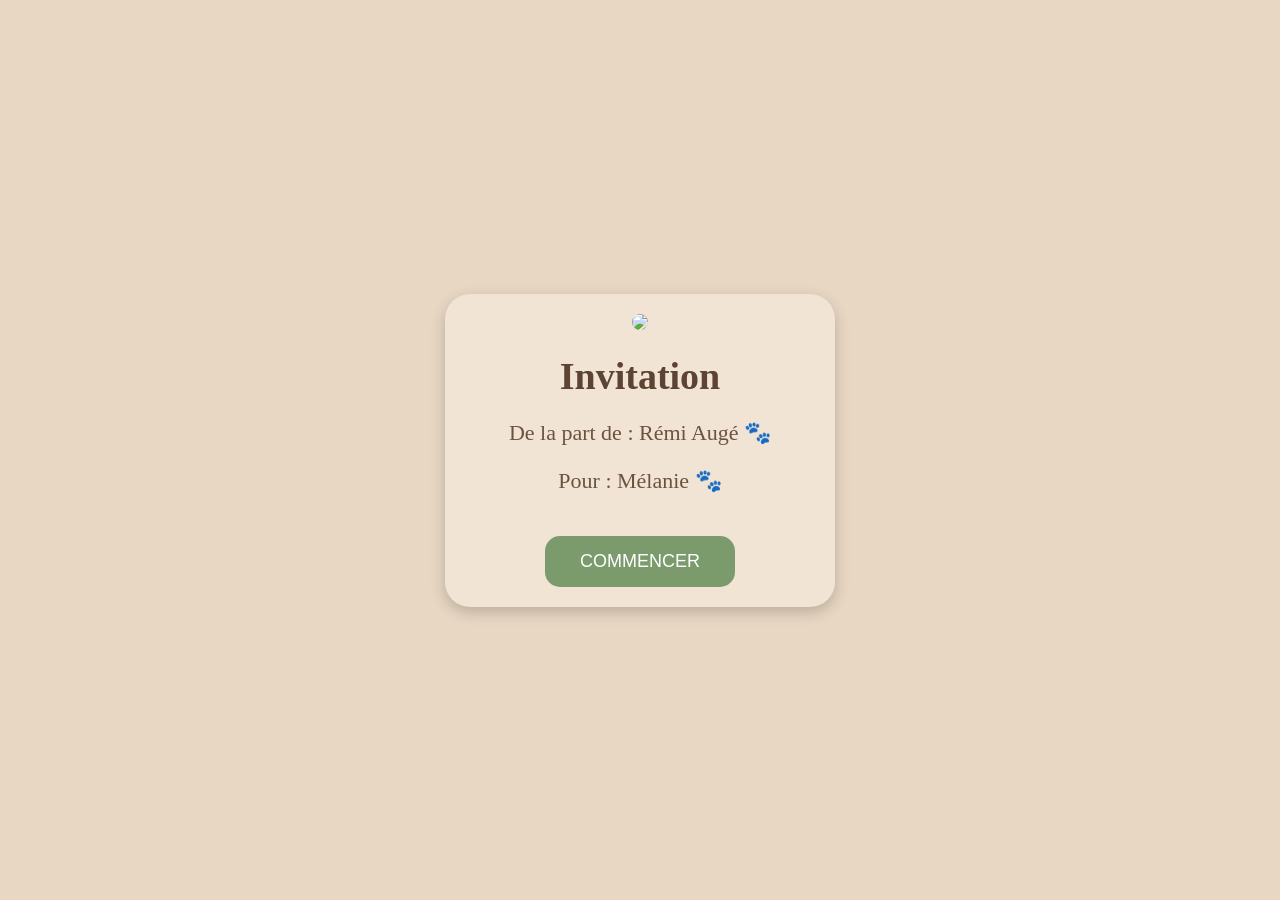
==== index.html @ 0f6b313d "Update index.html" ====
<!DOCTYPE html>
<html lang="fr">
<head>
<meta charset="UTF-8">
<meta name="viewport" content="width=device-width, initial-scale=1.0">
<title>Invitation pour Mélanie </title>

<style>
body{
    margin:0;
    background:#e8d7c3;
    font-family: 'Georgia', serif;
    display:flex;
    justify-content:center;
    align-items:center;
    height:100vh;
}

.card{
    width:350px;
    background:#f2e4d4;
    padding:20px;
    border-radius:25px;
    text-align:center;
    box-shadow:0 5px 15px rgba(0,0,0,0.2);
}

.photo{
    width:100%;
    border-radius:15px;
}

h1{
    font-size:38px;
    margin:20px 0 5px;
    color:#5c4333;
}

p{
    font-size:22px;
    color:#6d5240;
}

button{
    margin-top:20px;
    background:#7c9b6d;
    color:white;
    border:none;
    padding:15px 35px;
    border-radius:15px;
    font-size:18px;
    cursor:pointer;
}
</style>
</head>

<body>

<div class="card">
    <img src="images/Image5" class="photo">

    <h1>Invitation</h1>

    <p>De la part de : Rémi Augé 🐾</p>
    <p>Pour : Mélanie 🐾</p>

    <button onclick="window.location.href='invitation.html'">
        COMMENCER
    </button>
</div>

</body>
</html>
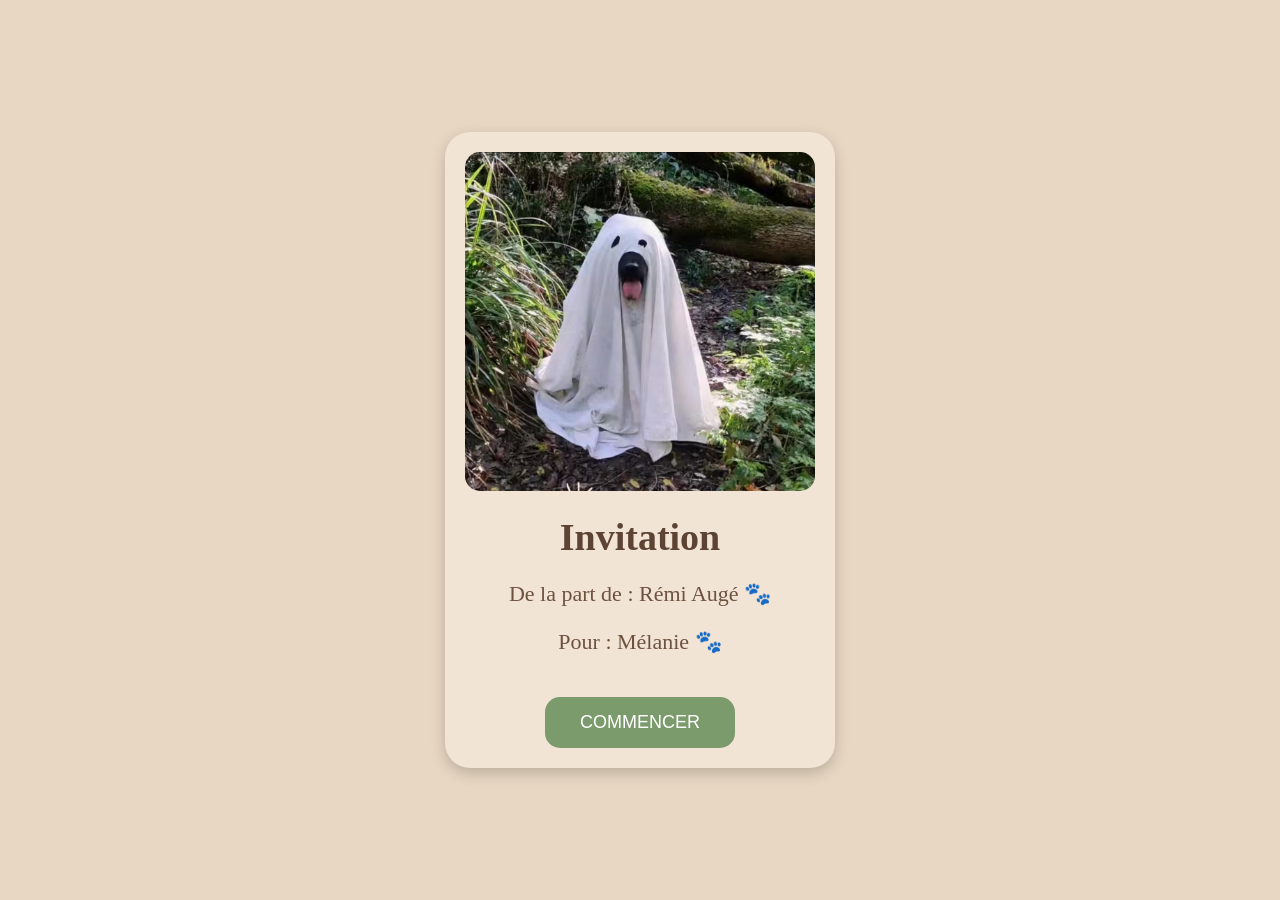
==== commit 811a5bce: "Update index.html" ====
--- a/index.html
+++ b/index.html
@@ -57,7 +57,7 @@
 <body>
 
 <div class="card">
-    <img src="images/Image5" class="photo">
+    <img src="images/Image5.jpg" class="photo">
 
     <h1>Invitation</h1>
 
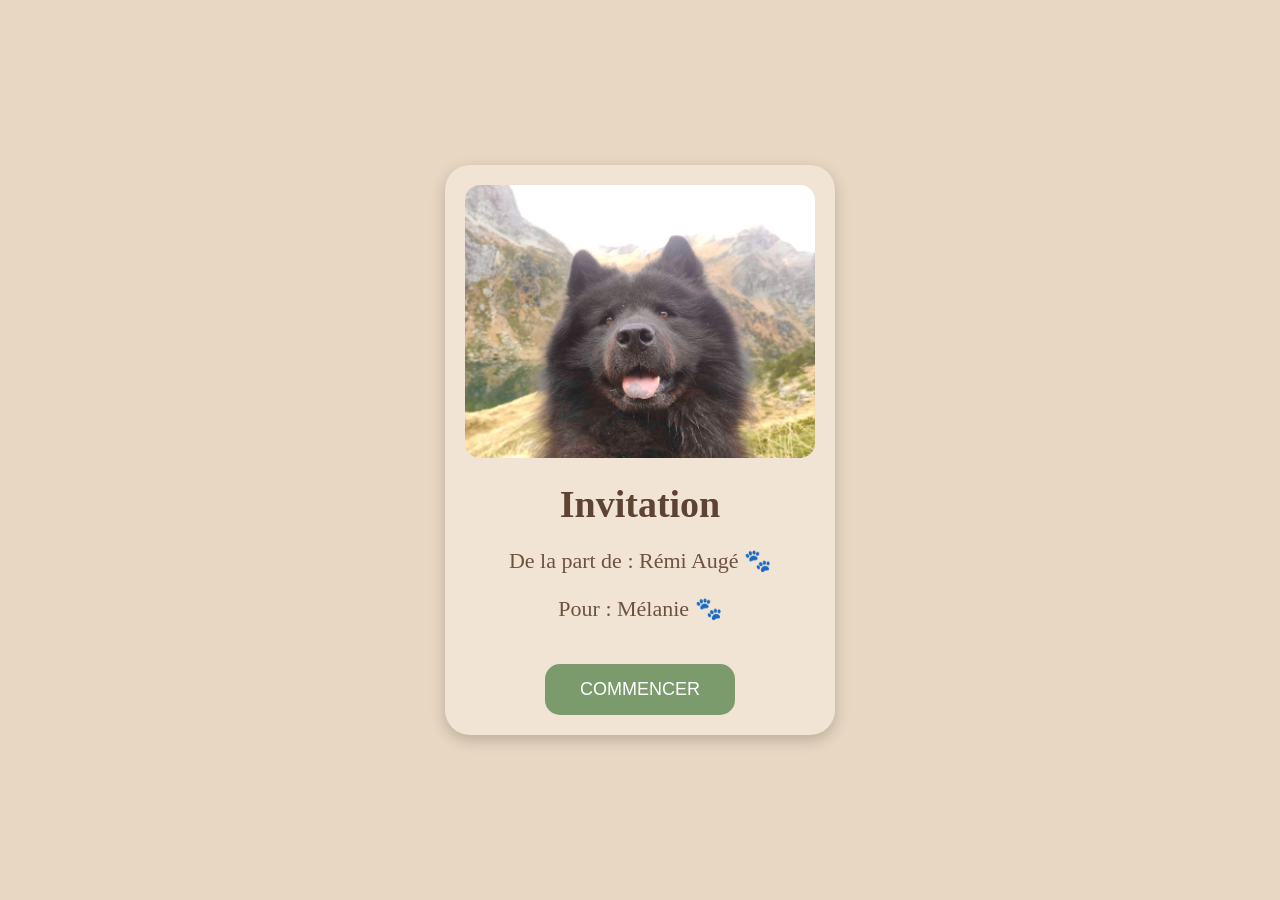
==== commit 6cca52a4: "Update index.html" ====
--- a/index.html
+++ b/index.html
@@ -57,7 +57,7 @@
 <body>
 
 <div class="card">
-    <img src="images/Image5.jpg" class="photo">
+    <img src="images/Image3.jpg" class="photo">
 
     <h1>Invitation</h1>
 
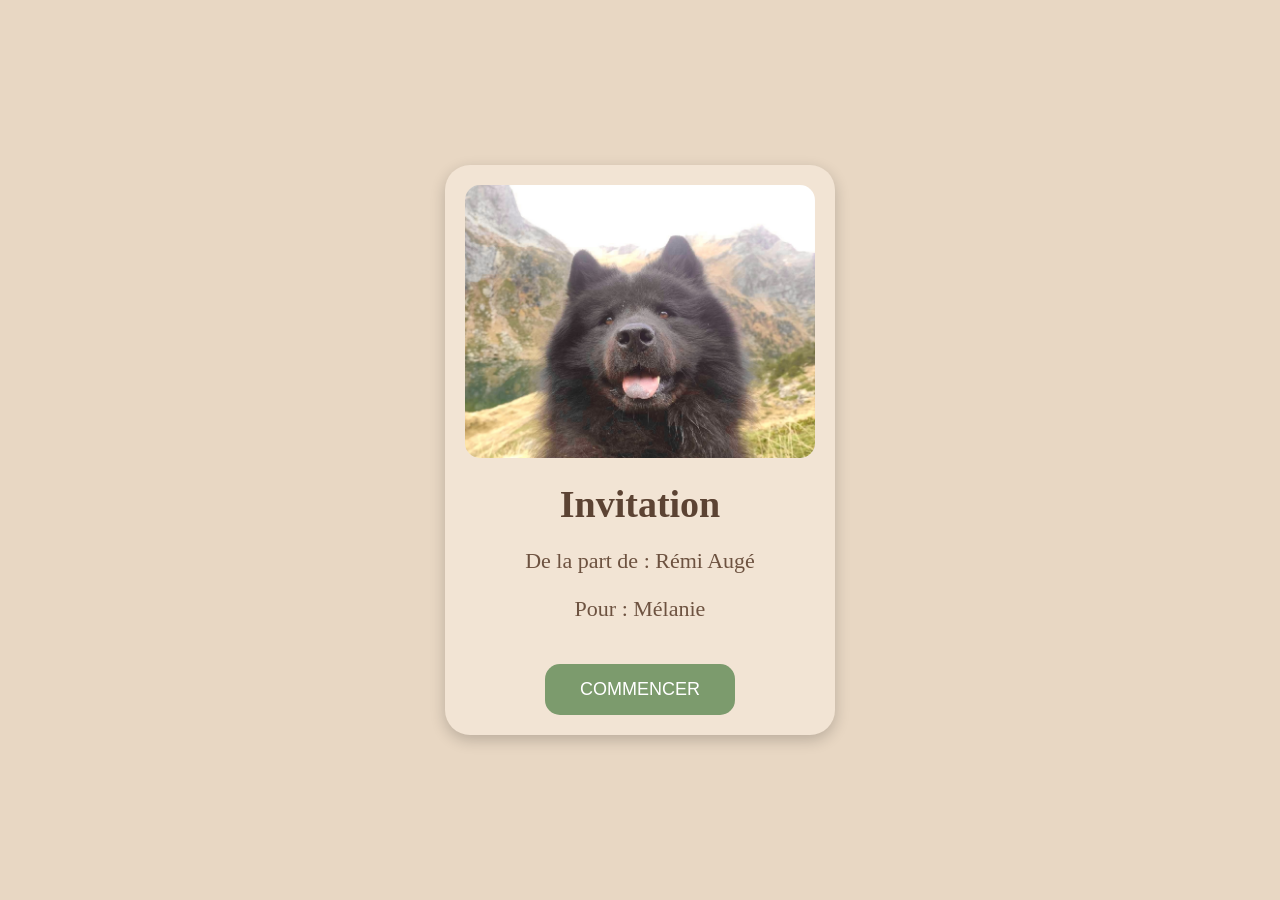
==== commit d4987214: "Update index.html" ====
--- a/index.html
+++ b/index.html
@@ -61,8 +61,8 @@
 
     <h1>Invitation</h1>
 
-    <p>De la part de : Rémi Augé 🐾</p>
-    <p>Pour : Mélanie 🐾</p>
+    <p>De la part de : Rémi Augé</p>
+    <p>Pour : Mélanie</p>
 
     <button onclick="window.location.href='invitation.html'">
         COMMENCER
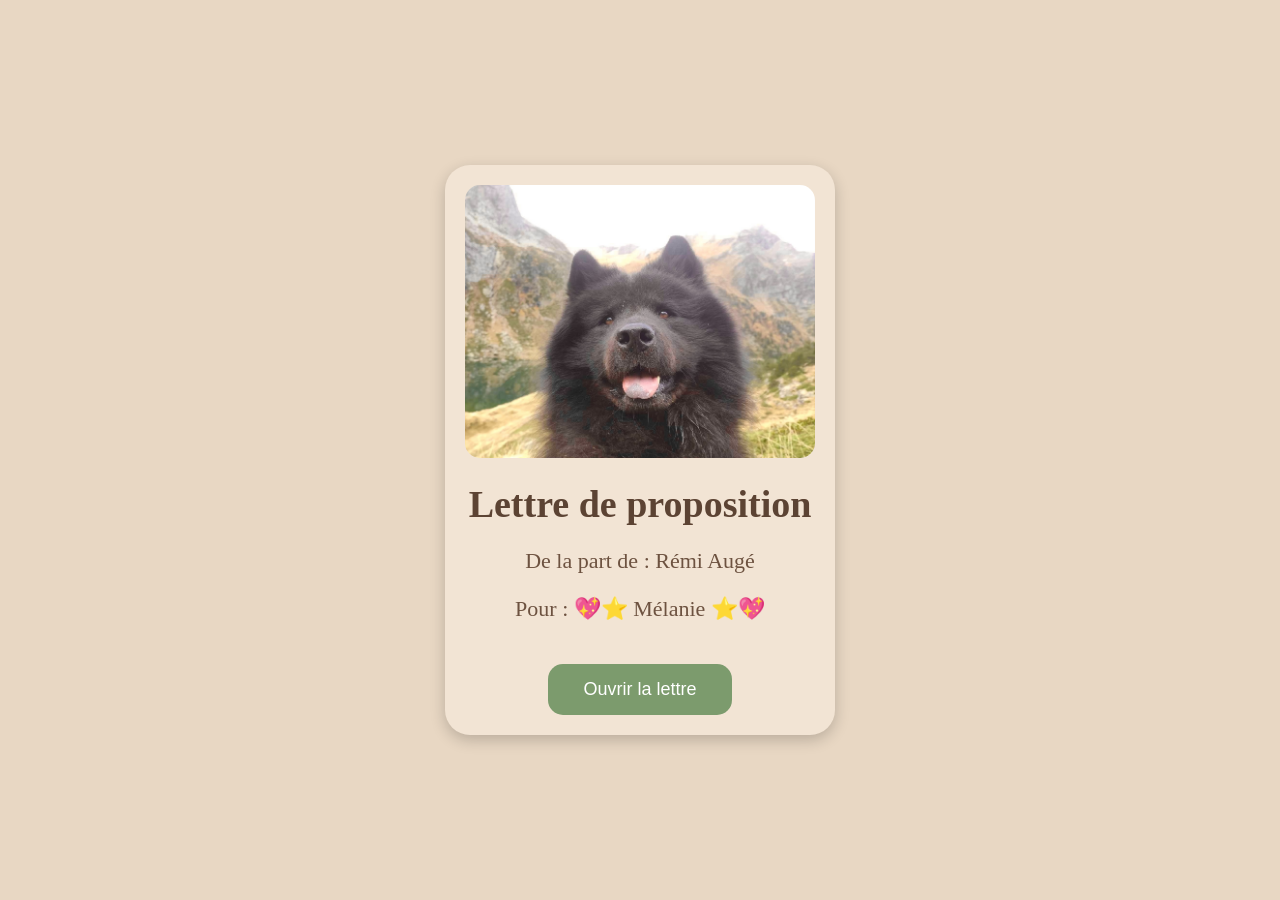
==== commit 22994ba9: "Update index.html" ====
--- a/index.html
+++ b/index.html
@@ -59,13 +59,13 @@
 <div class="card">
     <img src="images/Image3.jpg" class="photo">
 
-    <h1>Invitation</h1>
+    <h1>Lettre de proposition</h1>
 
-    <p>De la part de : Rémi Augé</p>
-    <p>Pour : Mélanie</p>
+    <p>De la part de : Rémi Augé </p>
+    <p>Pour : 💖⭐ Mélanie ⭐💖 </p>
 
     <button onclick="window.location.href='invitation.html'">
-        COMMENCER
+        Ouvrir la lettre
     </button>
 </div>
 
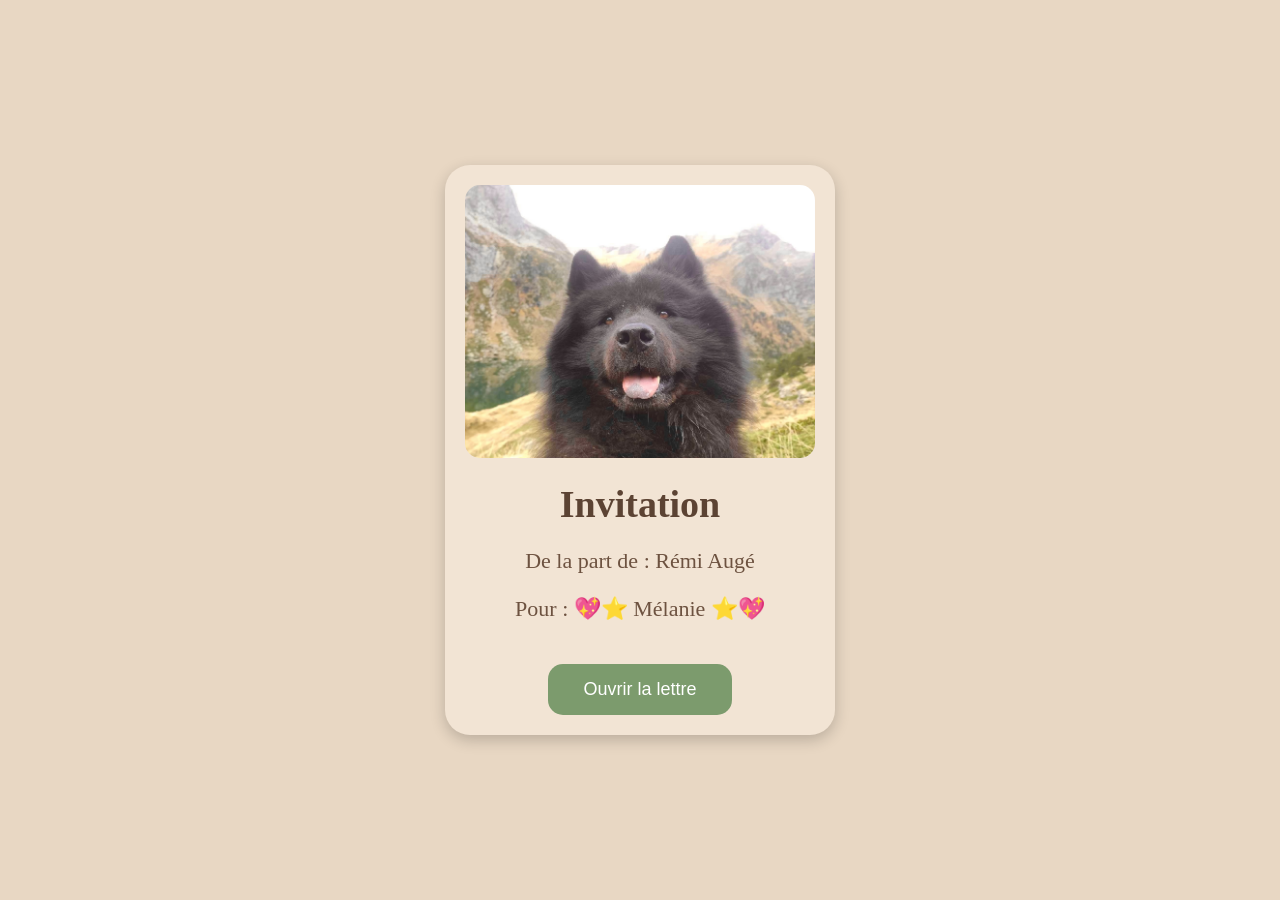
==== commit 5737c234: "Update index.html" ====
--- a/index.html
+++ b/index.html
@@ -59,7 +59,7 @@
 <div class="card">
     <img src="images/Image3.jpg" class="photo">
 
-    <h1>Lettre de proposition</h1>
+    <h1>Invitation</h1>
 
     <p>De la part de : Rémi Augé </p>
     <p>Pour : 💖⭐ Mélanie ⭐💖 </p>
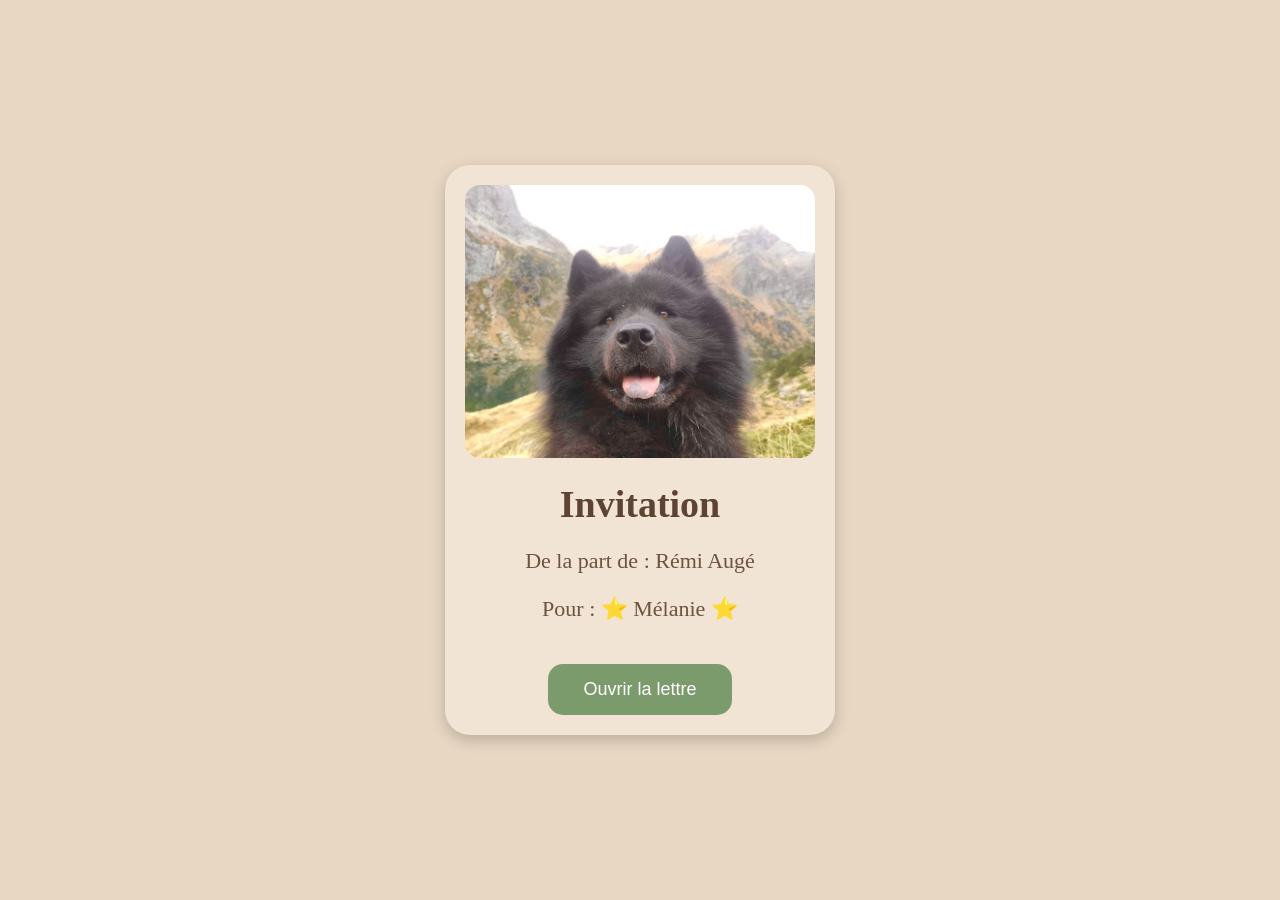
==== commit f40b283a: "Update index.html" ====
--- a/index.html
+++ b/index.html
@@ -62,7 +62,7 @@
     <h1>Invitation</h1>
 
     <p>De la part de : Rémi Augé </p>
-    <p>Pour : 💖⭐ Mélanie ⭐💖 </p>
+    <p>Pour : ⭐ Mélanie ⭐ </p>
 
     <button onclick="window.location.href='invitation.html'">
         Ouvrir la lettre
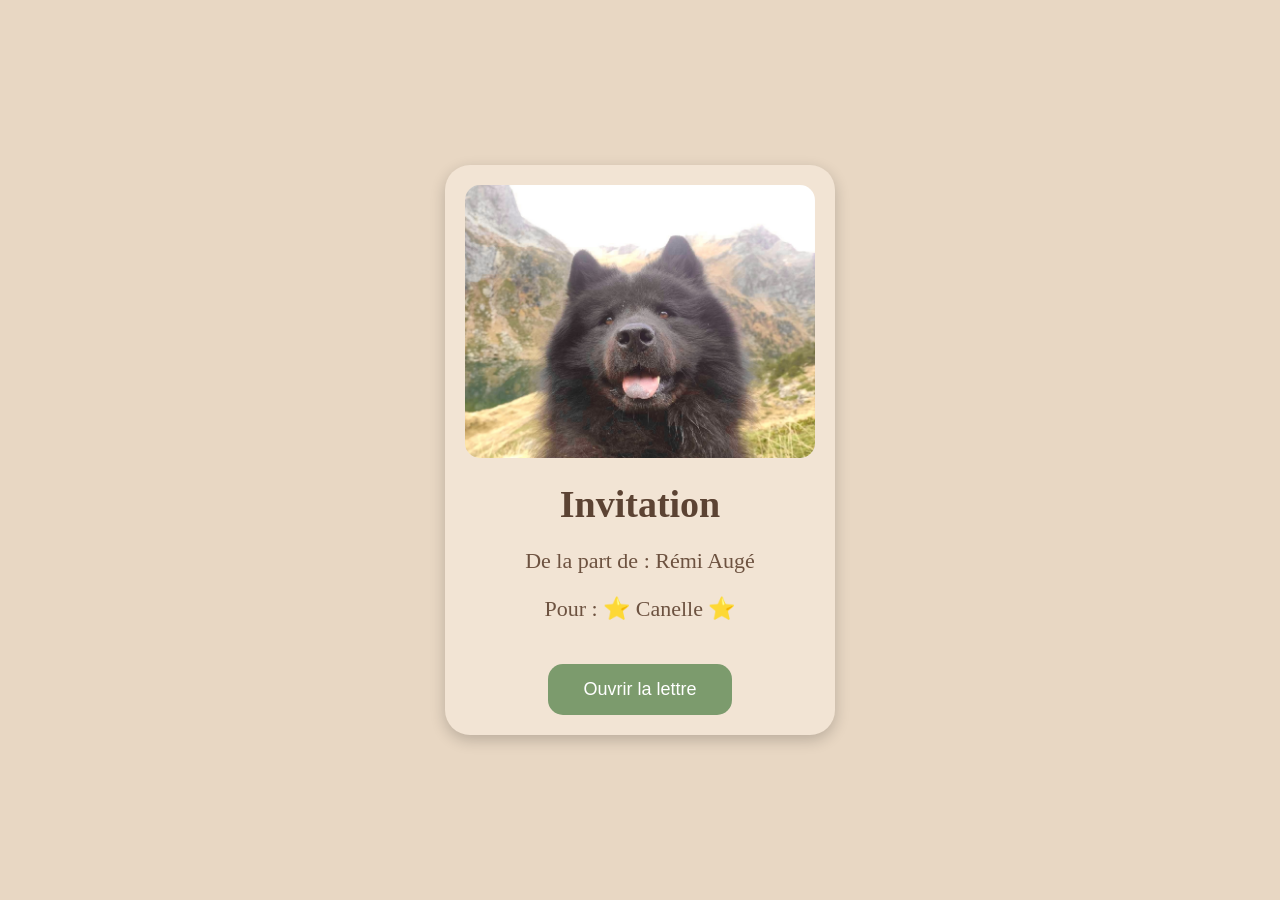
==== commit cd5bb63b: "Update invitation name from Mélanie to Canelle" ====
--- a/index.html
+++ b/index.html
@@ -3,7 +3,7 @@
 <head>
 <meta charset="UTF-8">
 <meta name="viewport" content="width=device-width, initial-scale=1.0">
-<title>Invitation pour Mélanie </title>
+<title>Invitation pour Canelle </title>
 
 <style>
 body{
@@ -62,7 +62,7 @@
     <h1>Invitation</h1>
 
     <p>De la part de : Rémi Augé </p>
-    <p>Pour : ⭐ Mélanie ⭐ </p>
+    <p>Pour : ⭐ Canelle ⭐ </p>
 
     <button onclick="window.location.href='invitation.html'">
         Ouvrir la lettre
